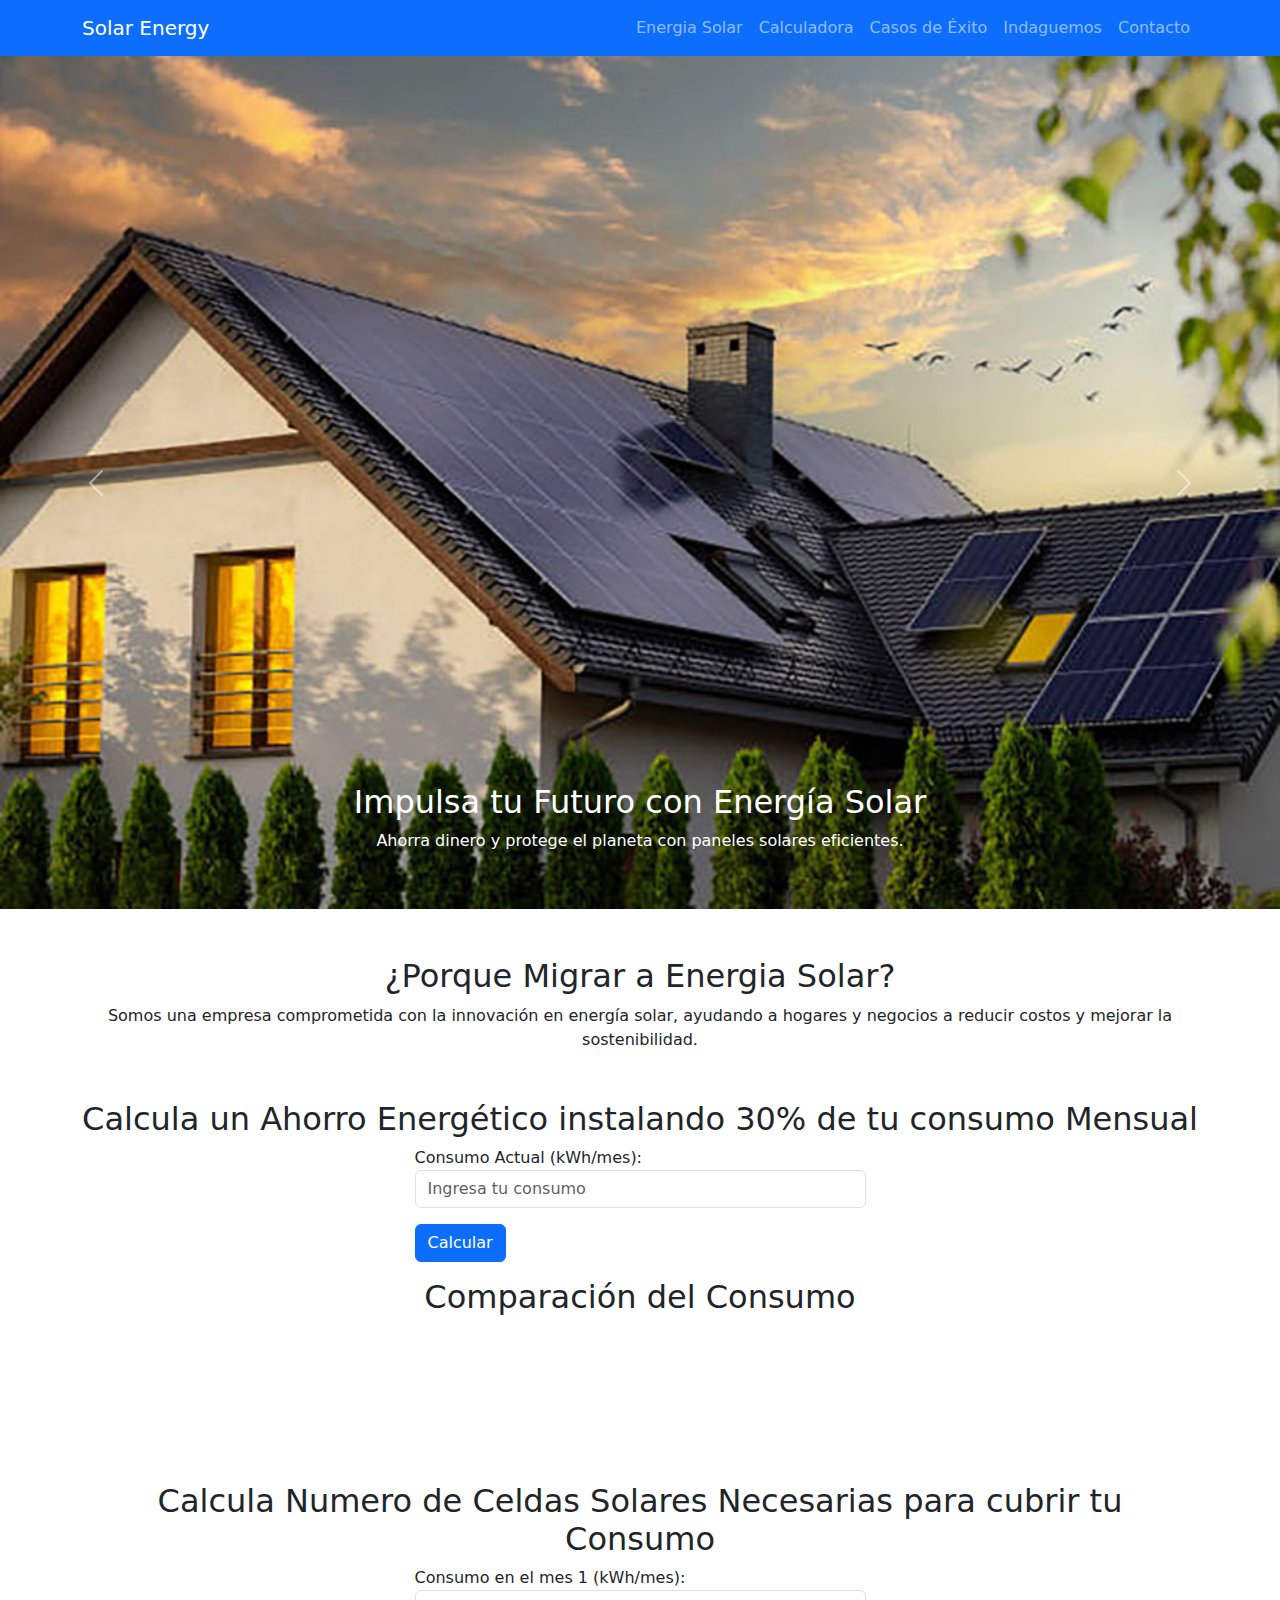
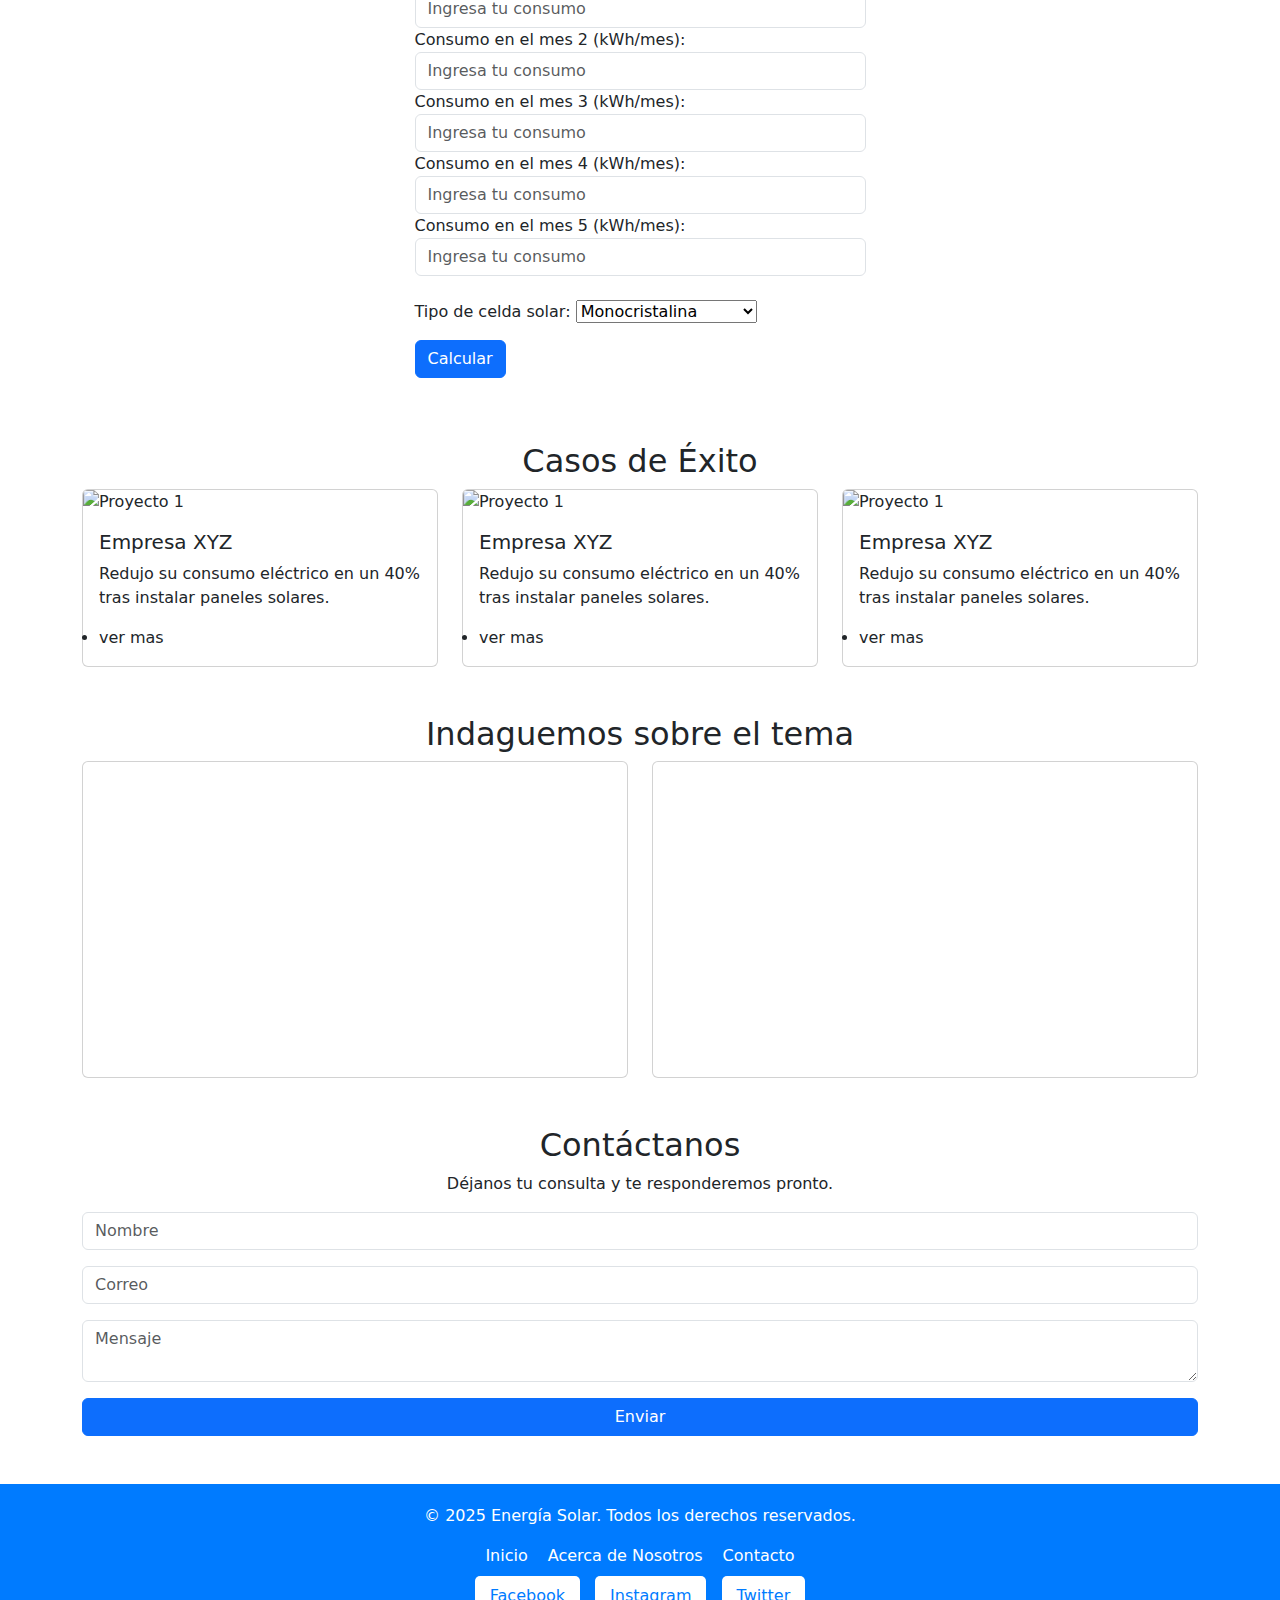
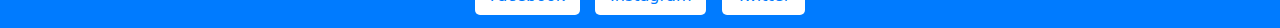
==== index.html @ 9d685fab "update index" ====
<!DOCTYPE html>
<html lang="es">
<head><!--inicializamos coneccion a hoja de estilos y a bootstrap para la plantillas usadas -->
    <meta charset="UTF-8">
    <meta name="viewport" content="width=device-width, initial-scale=1.0">
    <title>Energía Solar - Innovación y Ahorro</title>
    <link rel="stylesheet" href="https://cdn.jsdelivr.net/npm/bootstrap@5.3.0/dist/css/bootstrap.min.css">
    <link rel="stylesheet" href="./css/css/styles.css">
    <script src="https://cdn.jsdelivr.net/npm/chart.js"></script>
    <!--lines necesarias para footer-->
    <script src="/docs/5.3/dist/js/bootstrap.bundle.min.js" integrity="sha384-YvpcrYf0tY3lHB60NNkmXc5s9fDVZLESaAA55NDzOxhy9GkcIdslK1eN7N6jIeHz" crossorigin="anonymous"></script>
    
    
</head>
<body>
    <!--Navegardor  de pagina web -->
    <!-- Navbar -->
    <nav class="navbar navbar-expand-lg navbar-dark bg-primary">
        <div class="container">
            <a class="navbar-brand" href="#">Solar Energy</a>
            <button class="navbar-toggler" type="button" data-bs-toggle="collapse" data-bs-target="#navbarNav">
                <span class="navbar-toggler-icon"></span>
            </button>
            <div class="collapse navbar-collapse" id="navbarNav">
                <ul class="navbar-nav ms-auto">
                    <li class="nav-item"><a class="nav-link" href="#about">Energia Solar</a></li>
                    <li class="nav-item"><a class="nav-link" href="#calculator">Calculadora</a></li>
                    <li class="nav-item"><a class="nav-link" href="#projects">Casos de Éxito</a></li>                    
                    <li class="nav-item"><a class="nav-link" href="#videos"> Indaguemos </a></li>
                    <li class="nav-item"><a class="nav-link" href="#contact">Contacto</a></li>
                </ul>
            </div>
        </div>
    </nav>

    <!-- Hero Section -->
    <header>
        <div id="heroCarousel" class="carousel slide" data-bs-ride="carousel">
            <div class="carousel-inner">
                <div class="carousel-item active">
                    <img src="./imagenes/solar2.jpg" class="img-fluid w-100" alt="Energía Solar 1">
                    <div class="carousel-caption d-none d-md-block">
                        <h2>Impulsa tu Futuro con Energía Solar</h2>
                        <p>Ahorra dinero y protege el planeta con paneles solares eficientes.</p>
                    </div>
                </div>
                <div class="carousel-item">
                    <img src="./imagenes/solar9.jpg" class="d-block w-100" alt="Energía Solar 2">
                    <div class="carousel-caption d-none d-md-block">
                        <h2>Optimiza tu Consumo Energético</h2>
                        <p>Calcula tu ahorro con nuestra herramienta interactiva.</p>
                    </div>
                </div>
                <div class="carousel-item">
                    <img src="./imagenes/solor3.jpg" class="d-block w-100" alt="Energía Solar 3">
                    <div class="carousel-caption d-none d-md-block">
                        <h2>Instalación Fácil y Rápida</h2>
                        <p>Descubre cómo implementar energía solar en tu comunidad,hogar o empresa.</p>
                    </div>
                </div>
            </div>
            <!-- Controles del carrusel -->

            <button class="carousel-control-prev" type="button" data-bs-target="#heroCarousel" data-bs-slide="prev">
                <span class="carousel-control-prev-icon" aria-hidden="true"></span>
            </button>
            <button class="carousel-control-next" type="button" data-bs-target="#heroCarousel" data-bs-slide="next">
                <span class="carousel-control-next-icon" aria-hidden="true"></span>
            </button>
        </div>
    </header>
    

    <!-- Sección: por que migrar a energia solar -->

    <section id="about" class="container my-5">
        <h2 class="text-center">¿Porque Migrar a Energia Solar?</h2>
        <p class="text-center">Somos una empresa comprometida con la innovación en energía solar, ayudando a hogares y negocios a reducir costos y mejorar la sostenibilidad.</p>
    </section>

    <!-- Sección: Calculadora -->
    <section id="calculator" class="container my-5">
        <h2 class="text-center">Calcula un Ahorro Energético instalando 30% de tu consumo Mensual </h2>
        <div class="row justify-content-center">
            <div class="col-md-5">
                <label for="energia">Consumo Actual (kWh/mes):</label>
                <input type="number" id="energia" class="form-control" placeholder="Ingresa tu consumo">
                <button class="btn btn-primary mt-3" onclick="calcularAhorro()">Calcular</button>
                <p id="resultado" class="mt-3"></p>
            </div>
        </div>
        <div class="row justify-content-center">
            <div class="col-md-5">
                <h2 class="text-center">Comparación del Consumo</h2>
                <canvas id="energyChart"></canvas> <!-- Aquí irá el gráfico -->
            </div>
        </div>
    <!-- aqui ingresaremos la otra calculadora  para conocer el numero de paneles solares  necesarios para cubrir tu consumo mensuaal -->
        <h2 class="text-center">Calcula Numero de Celdas Solares Necesarias para cubrir tu Consumo</h2>
        <div class="row justify-content-center">
            <div class="col-md-5">
                 <!--<h2>Calculadora de numero de Celdas Solares necesarias para cubrir tu consumo</h2>-->
                 <label for="mes1">Consumo en el mes 1 (kWh/mes):</label>
                 <input type="number" id="mes1" name="mes1"class="form-control" placeholder="Ingresa tu consumo">
                 <label for="mes2">Consumo en el mes 2 (kWh/mes):</label>
                 <input type="number" id="mes2" name="mes2"class="form-control" placeholder="Ingresa tu consumo">
                 <label for="mes3">Consumo en el mes 3 (kWh/mes):</label>
                 <input type="number" id="mes3" name="mes3"class="form-control" placeholder="Ingresa tu consumo">
                 <label for="mes4">Consumo en el mes 4 (kWh/mes):</label>
                 <input type="number" id="mes4" name="mes4"class="form-control" placeholder="Ingresa tu consumo">
                 <label for="mes5">Consumo en el mes 5 (kWh/mes):</label>
                 <input type="number" id="mes5" name="mes5"class="form-control" placeholder="Ingresa tu consumo"><br>
                 <label for="tipoCelda">Tipo de celda solar:</label>
                  <select id="tipoCelda" name="tipoCelda" class="form" >
                     <option value="Monocristalina">Monocristalina</option>
                     <option value="Policristalina">Policristalina</option>
                     <option value="De película delgada">De película delgada</option>
                  </select><br>
                  <button class="btn btn-primary mt-3" type="button" onclick="calcularCeldasSolares()">Calcular</button>
                  <p id="resultado1"class="mt-3"></p>
            </div>
        </div>
        
    </section>
        
    <!-- Sección: Casos de Éxito -->

    <section id="projects" class="container my-5">
        <h2 class="text-center">Casos de Éxito</h2>
        <div class="row">
            <div class="col-md-4">
                <div class="card">
                    <img src="./imagenes/imagen1.jpg" class="card-img-top" alt="Proyecto 1">
                    <div class="card-body">
                        <h5 class="card-title">Empresa XYZ</h5>
                        <p class="card-text">Redujo su consumo eléctrico en un 40% tras instalar paneles solares.</p>
                        <li class="nav-item"><a class="nav-link" href="#">ver mas</a></li>
                    </div>
                </div>
            </div>
            <!-- Más casos aquí -->
            
                <div class="col-md-4">
                    <div class="card">
                        <img src="./imagenes/imagen1.jpg" class="card-img-top" alt="Proyecto 1">
                        <div class="card-body">
                            <h5 class="card-title">Empresa XYZ</h5>
                            <p class="card-text">Redujo su consumo eléctrico en un 40% tras instalar paneles solares.</p>
                            <li class="nav-item"><a class="nav-link" href="#">ver mas</a></li>
                        </div>
                    </div>
                </div>
        
         <!-- Más casos aquí -->

                <div class="col-md-4">
                    <div class="card">
                        <img src="./imagenes/imagen1.jpg" class="card-img-top" alt="Proyecto 1">
                        <div class="card-body">
                            <h5 class="card-title">Empresa XYZ</h5>
                            <p class="card-text">Redujo su consumo eléctrico en un 40% tras instalar paneles solares.</p>
                            <li class="nav-item"><a class="nav-link" href="#">ver mas</a></li>
                            
                        </div>
                    </div>
                </div>
        </div>
         
    
    </section>  

<!--videos de youtube -->

 <section id="videos" class="container my-5">
    <h2 class="text-center">Indaguemos sobre el tema</h2>
    <div class="row">
        <div class="col-md-6">
            <div class="card">                
                <iframe width="650" height="315" src="https://www.youtube.com/embed/5cVpl1WGmJA?si=t_f24bOtNIf_zpz2" title="YouTube video player" frameborder="0" allow="accelerometer; autoplay; clipboard-write; encrypted-media; gyroscope; picture-in-picture; web-share" referrerpolicy="strict-origin-when-cross-origin" allowfullscreen></iframe>
            </div>
        </div>
            
 <!-- Más videos aquí -->

             <div class="col-md-6">
                <div class="card">
                    <iframe width="650" height="315" src="https://www.youtube.com/embed/lbEHW6E0_wA?si=6iV2SWkplMRtuMhu" title="YouTube video player" frameborder="0" allow="accelerometer; autoplay; clipboard-write; encrypted-media; gyroscope; picture-in-picture; web-share" referrerpolicy="strict-origin-when-cross-origin" allowfullscreen></iframe>
                </div>
            </div>
                    
    </div>
  
 </section>  

    <!-- Sección: Contacto -->
    <!-- la sexion ontactenos la dejamos oculta por el momento mientras se efectua la conexion con bases de datos para gaudar casos de uso -->
  
    <section id="contact" class="container my-5">
        <h2 class="text-center">Contáctanos</h2>
        <p class="text-center">Déjanos tu consulta y te responderemos pronto.</p>
        <form>
            <input type="text" class="form-control mb-3" placeholder="Nombre">
            <input type="email" class="form-control mb-3" placeholder="Correo">
            <textarea class="form-control mb-3" placeholder="Mensaje"></textarea>
            <button type="submit" class="btn btn-primary w-100">Enviar</button>
        </form>
    </section>
   
    

<!--creamos el fotter-->


  <footer style="background-color: #007BFF; color: white; text-align: center; padding: 20px;">
    <p>&copy; 2025 Energía Solar. Todos los derechos reservados.</p>
    <nav>
        <ul style="list-style: none; padding: 0; display: flex; justify-content: center; gap: 20px;">
            <li><a href="#" style="color: white; text-decoration: none;">Inicio</a></li>
            <li><a href="./CALCULADORA.HTML" style="color: white; text-decoration: none;">Acerca de Nosotros</a></li>
            <li><a href="#contact" style="color: white; text-decoration: none;">Contacto</a></li>
        </ul>
    </nav>
    <div style="margin-top: 10px;">
        <a href="https://facebook.com" target="_blank" style="background-color: white; color: #007BFF; padding: 10px 15px; border-radius: 5px; text-decoration: none; margin: 5px;">Facebook</a>
        <a href="https://instagram.com" target="_blank" style="background-color: white; color: #007BFF; padding: 10px 15px; border-radius: 5px; text-decoration: none; margin: 5px;">Instagram</a>
        <a href="https://twitter.com" target="_blank" style="background-color: white; color: #007BFF; padding: 10px 15px; border-radius: 5px; text-decoration: none; margin: 5px;">Twitter</a>
    </div>
</footer>

      <script src="https://cdn.jsdelivr.net/npm/bootstrap@5.3.0/dist/js/bootstrap.bundle.min.js"></script>
    <script src="./js/js/script.js"></script>

</body>
</html>
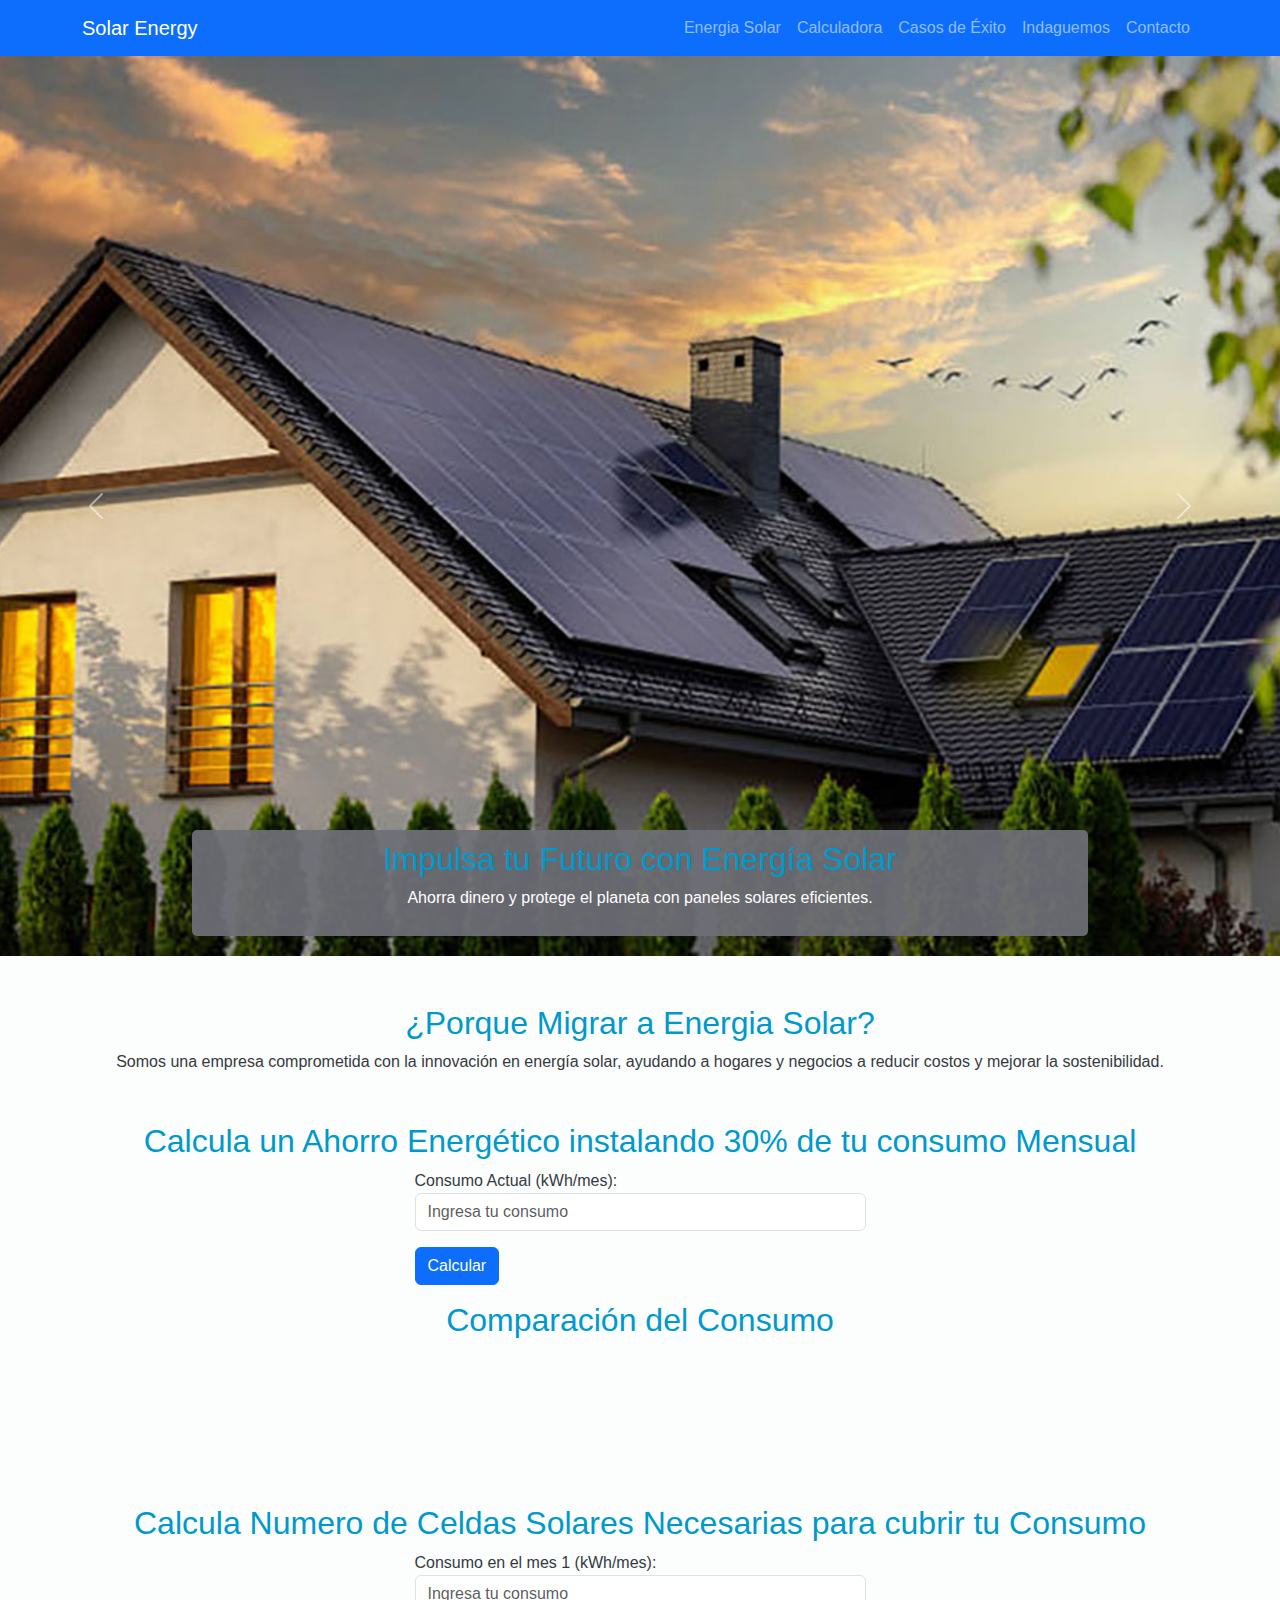
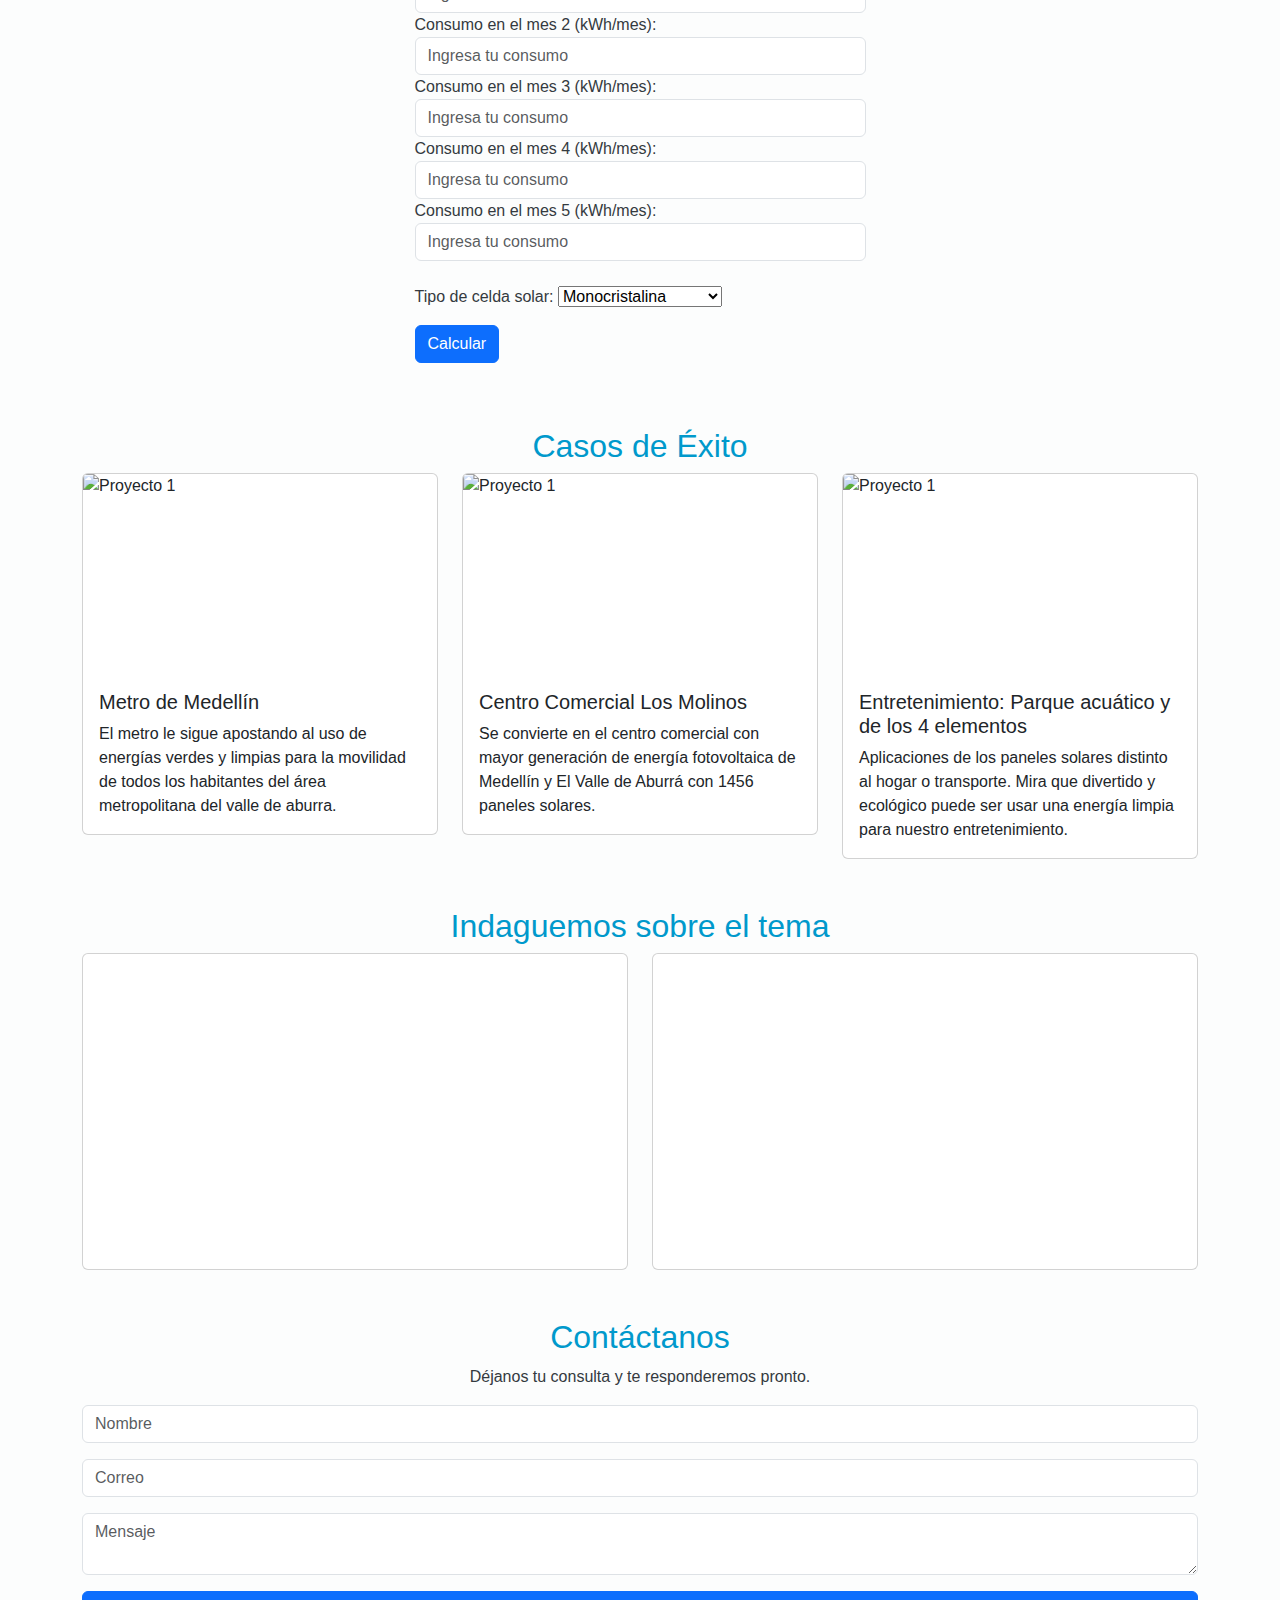
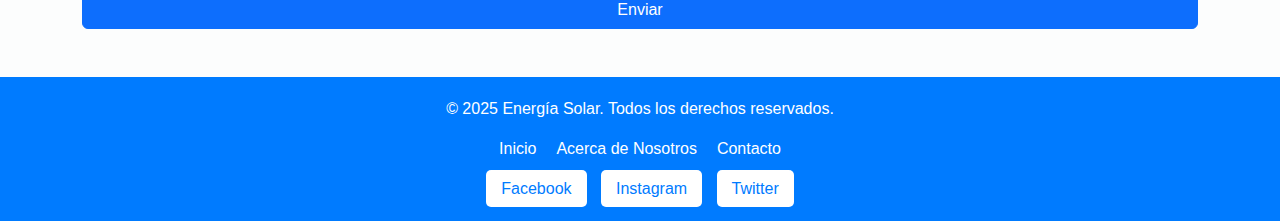
==== commit a413171c: "casos de exito" ====
--- a/index.html
+++ b/index.html
@@ -5,7 +5,7 @@
     <meta name="viewport" content="width=device-width, initial-scale=1.0">
     <title>Energía Solar - Innovación y Ahorro</title>
     <link rel="stylesheet" href="https://cdn.jsdelivr.net/npm/bootstrap@5.3.0/dist/css/bootstrap.min.css">
-    <link rel="stylesheet" href="./css/css/styles.css">
+    <link rel="stylesheet" href="./css/styles.css">
     <script src="https://cdn.jsdelivr.net/npm/chart.js"></script>
     <!--lines necesarias para footer-->
     <script src="/docs/5.3/dist/js/bootstrap.bundle.min.js" integrity="sha384-YvpcrYf0tY3lHB60NNkmXc5s9fDVZLESaAA55NDzOxhy9GkcIdslK1eN7N6jIeHz" crossorigin="anonymous"></script>
@@ -130,11 +130,12 @@
         <div class="row">
             <div class="col-md-4">
                 <div class="card">
-                    <img src="./imagenes/imagen1.jpg" class="card-img-top" alt="Proyecto 1">
+                    <img padding: 10px 10px 10px src="./imagenes/metro3.jpg" href="../energy-solar/pagina1.html" target="_blank" class="card-img-top" alt="Proyecto 1">
                     <div class="card-body">
-                        <h5 class="card-title">Empresa XYZ</h5>
-                        <p class="card-text">Redujo su consumo eléctrico en un 40% tras instalar paneles solares.</p>
-                        <li class="nav-item"><a class="nav-link" href="#">ver mas</a></li>
+                        <a href="../energy-solar/pagina1.html" target="_blank" rel="noopener noreferrer"></a>
+                        <h5 href="../energy-solar/pagina1.html" class="card-title">Metro de Medellín</h5>
+                        <p class="card-text">El metro le sigue apostando al uso de energías verdes y limpias para la movilidad
+                            de todos los habitantes del área metropolitana del valle de aburra.</p>
                     </div>
                 </div>
             </div>
@@ -142,32 +143,30 @@
             
                 <div class="col-md-4">
                     <div class="card">
-                        <img src="./imagenes/imagen1.jpg" class="card-img-top" alt="Proyecto 1">
+                        <img src="./imagenes/molinos1.jpg" class="card-img-top" alt="Proyecto 1">
                         <div class="card-body">
-                            <h5 class="card-title">Empresa XYZ</h5>
-                            <p class="card-text">Redujo su consumo eléctrico en un 40% tras instalar paneles solares.</p>
-                            <li class="nav-item"><a class="nav-link" href="#">ver mas</a></li>
+                            <h5 class="card-title">Centro Comercial Los Molinos</h5>
+                            <p class="card-text">Se convierte en el centro comercial con mayor generación de 
+                                energía fotovoltaica de Medellín y El Valle de Aburrá con 1456 paneles solares.</p>
                         </div>
                     </div>
                 </div>
         
-         <!-- Más casos aquí -->
-
+        <!-- Más casos aquí -->
+         
                 <div class="col-md-4">
                     <div class="card">
-                        <img src="./imagenes/imagen1.jpg" class="card-img-top" alt="Proyecto 1">
+                        <img src="./imagenes/sabaneta.jpg" class="card-img-top" alt="Proyecto 1">
                         <div class="card-body">
-                            <h5 class="card-title">Empresa XYZ</h5>
-                            <p class="card-text">Redujo su consumo eléctrico en un 40% tras instalar paneles solares.</p>
-                            <li class="nav-item"><a class="nav-link" href="#">ver mas</a></li>
-                            
+                            <h5 class="card-title">Entretenimiento: Parque acuático y de los 4 elementos </h5>
+                            <p class="card-text">Aplicaciones de los paneles solares distinto al hogar o transporte. Mira que divertido y ecológico 
+                                puede ser usar una energía limpia para nuestro entretenimiento.
+                            </p>
                         </div>
                     </div>
                 </div>
         </div>
-         
-    
-    </section>  
+    </section>
 
 <!--videos de youtube -->
 
--- a/css/styles.css
+++ b/css/styles.css
@@ -0,0 +1,45 @@
+body {
+    font-family: 'Open Sans', sans-serif;
+    background-color: #f8fafa78;
+    color: #343a40;
+}
+
+h1, h2 {
+    font-family: 'Poppins', sans-serif;
+    color: #0099cc;
+}
+
+.hero {
+    background: url(../../imagenes/imagen1.jpg) center/cover no-repeat;
+    padding: 100px 0;
+}
+
+.hero h1 {
+    font-size: 2.5rem;
+    font-weight: bold;
+}
+
+.hero p {
+    font-size: 1.2rem;
+}
+
+.card img {
+    height: 200px;
+    object-fit: cover;
+}
+ 
+
+#heroCarousel {
+    height: 100vh; /* Ocupa toda la pantalla */
+}
+
+.carousel-item img {
+    height: 100vh; /* Asegura que las imágenes llenen el espacio */
+    object-fit: cover; /* Ajusta la imagen sin distorsión */
+}
+
+.carousel-caption {
+    background: rgba(110, 111, 119, 0.927); /* Fondo semitransparente para el texto */
+    padding: 10px;
+    border-radius: 5px;
+}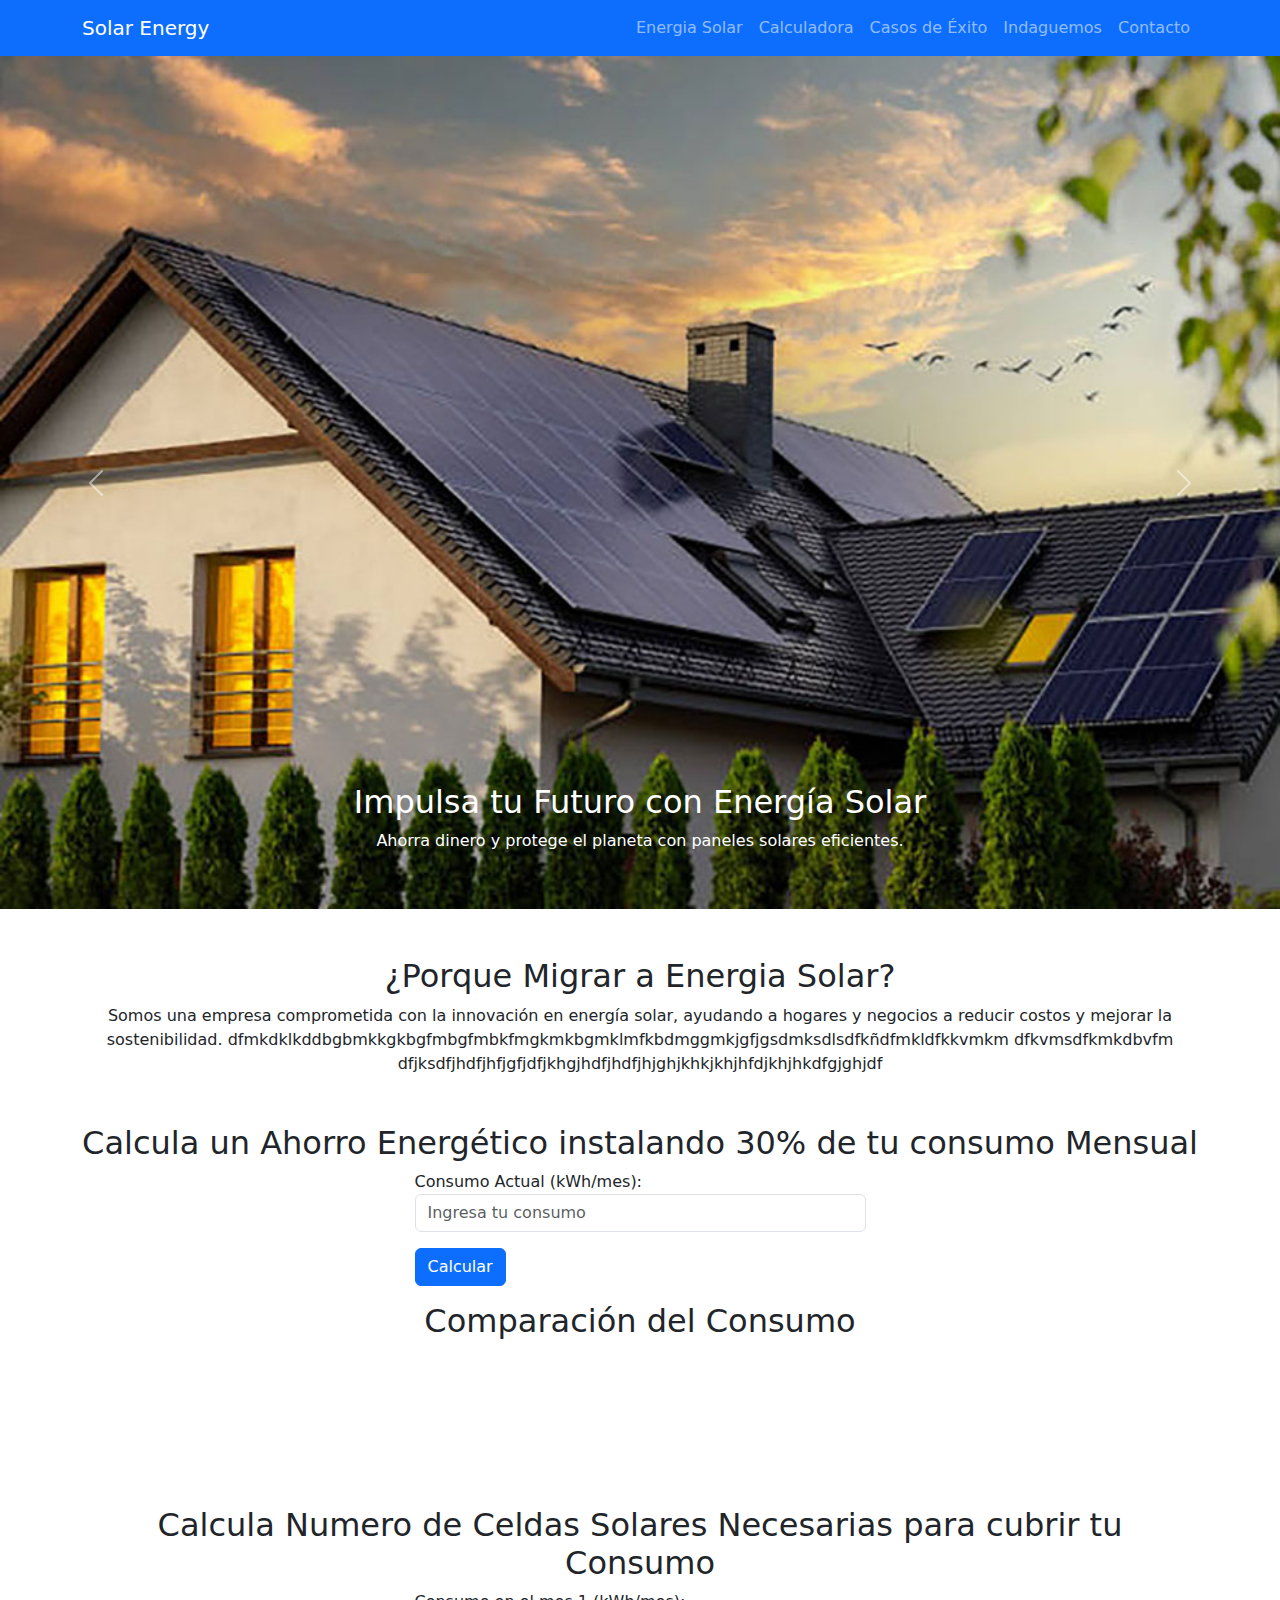
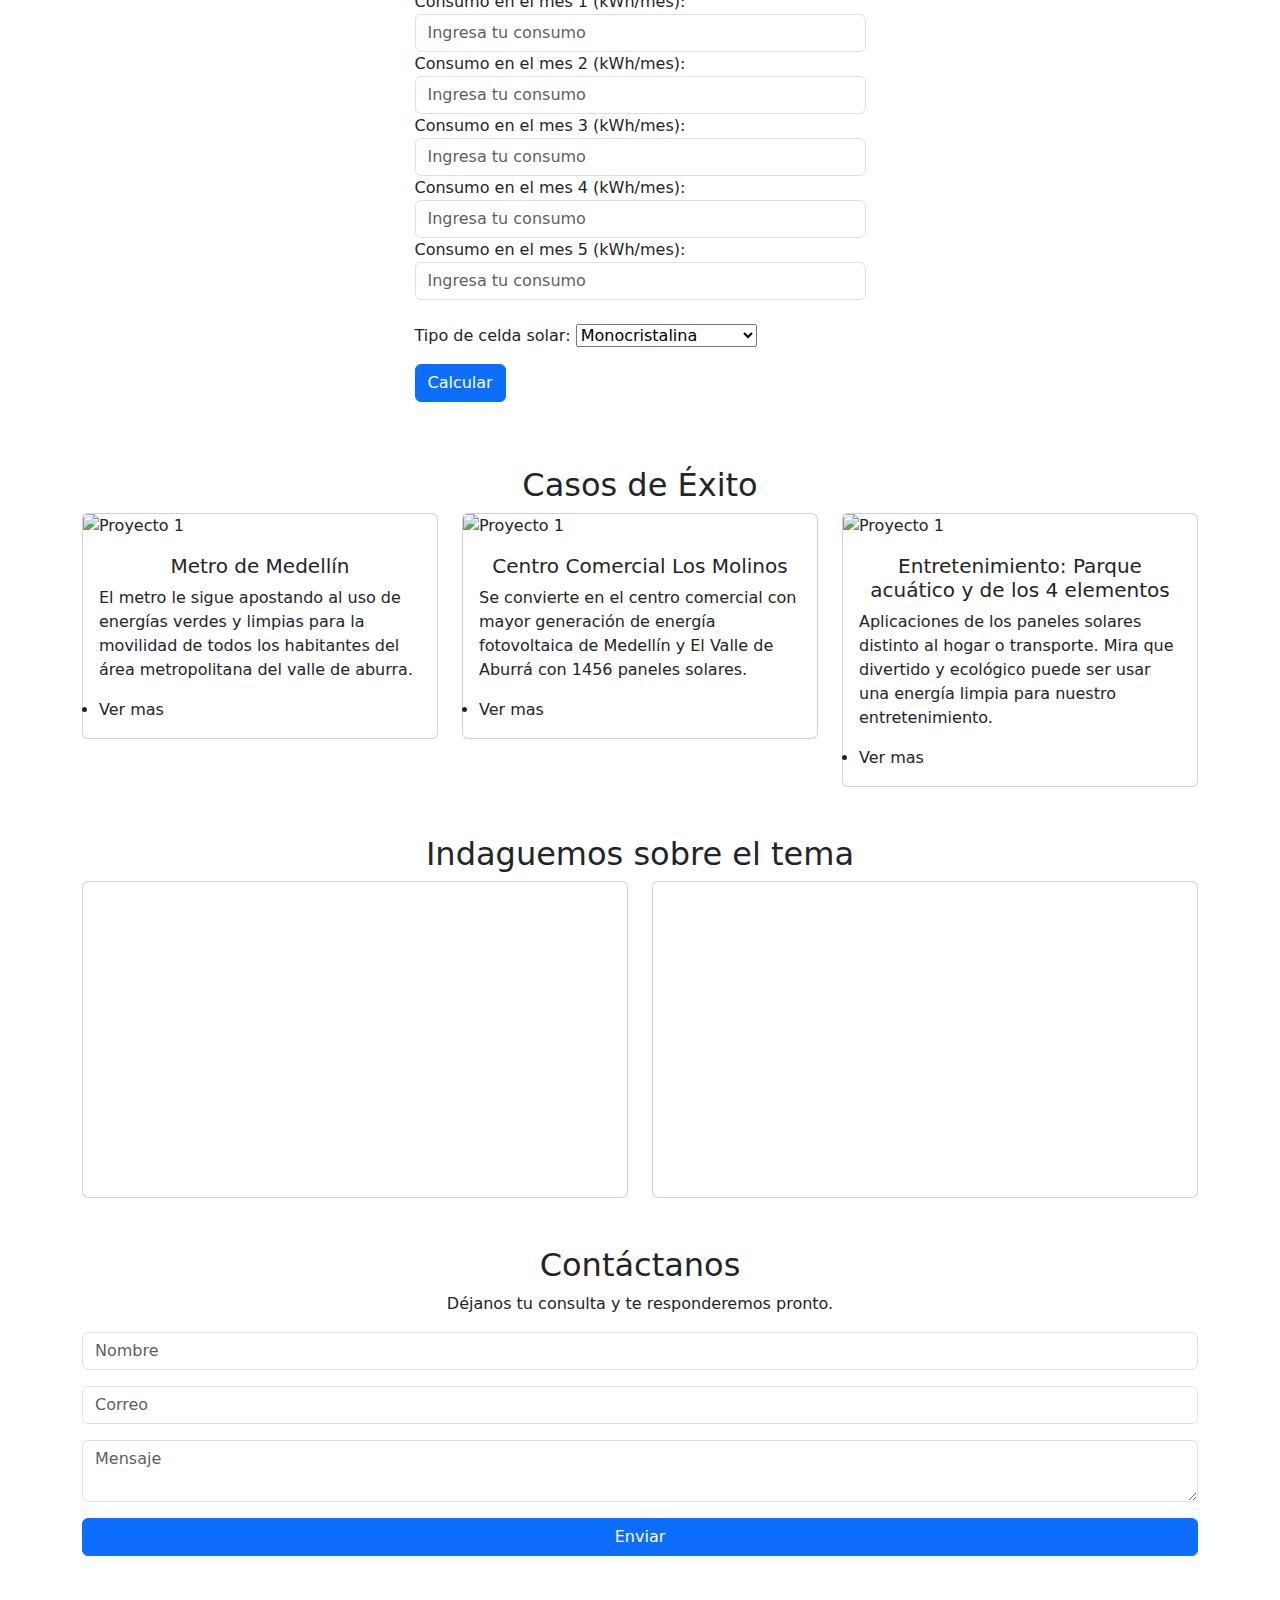
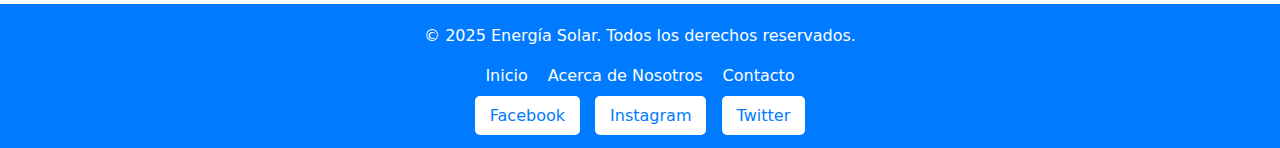
==== commit 5996185e: "editing paragraphs connection sheets" ====
--- a/index.html
+++ b/index.html
@@ -1,11 +1,12 @@
 <!DOCTYPE html>
-<html lang="es">
+<!--<html lang="es">-->
 <head><!--inicializamos coneccion a hoja de estilos y a bootstrap para la plantillas usadas -->
     <meta charset="UTF-8">
     <meta name="viewport" content="width=device-width, initial-scale=1.0">
     <title>Energía Solar - Innovación y Ahorro</title>
     <link rel="stylesheet" href="https://cdn.jsdelivr.net/npm/bootstrap@5.3.0/dist/css/bootstrap.min.css">
-    <link rel="stylesheet" href="./css/styles.css">
+    <link rel="stylesheet" href="../energy-solar/css/styles.css">
+    <link rel="stylesheet" href="../energy-solar/css/mystyles.css">
     <script src="https://cdn.jsdelivr.net/npm/chart.js"></script>
     <!--lines necesarias para footer-->
     <script src="/docs/5.3/dist/js/bootstrap.bundle.min.js" integrity="sha384-YvpcrYf0tY3lHB60NNkmXc5s9fDVZLESaAA55NDzOxhy9GkcIdslK1eN7N6jIeHz" crossorigin="anonymous"></script>
@@ -75,7 +76,10 @@
 
     <section id="about" class="container my-5">
         <h2 class="text-center">¿Porque Migrar a Energia Solar?</h2>
-        <p class="text-center">Somos una empresa comprometida con la innovación en energía solar, ayudando a hogares y negocios a reducir costos y mejorar la sostenibilidad.</p>
+        <p class="text-center"text-align: justify>Somos una empresa comprometida con la innovación en energía solar, ayudando a hogares y negocios a reducir costos y mejorar la sostenibilidad.
+            dfmkdklkddbgbmkkgkbgfmbgfmbkfmgkmkbgmklmfkbdmggmkjgfjgsdmksdlsdfkñdfmkldfkkvmkm dfkvmsdfkmkdbvfm
+            dfjksdfjhdfjhfjgfjdfjkhgjhdfjhdfjhjghjkhkjkhjhfdjkhjhkdfgjghjdf
+        </p>
     </section>
 
     <!-- Sección: Calculadora -->
@@ -95,7 +99,7 @@
                 <canvas id="energyChart"></canvas> <!-- Aquí irá el gráfico -->
             </div>
         </div>
-    <!-- aqui ingresaremos la otra calculadora  para conocer el numero de paneles solares  necesarios para cubrir tu consumo mensuaal -->
+       <!-- aqui ingresaremos la otra calculadora  para conocer el numero de paneles solares  necesarios para cubrir tu consumo mensuaal -->
         <h2 class="text-center">Calcula Numero de Celdas Solares Necesarias para cubrir tu Consumo</h2>
         <div class="row justify-content-center">
             <div class="col-md-5">
@@ -132,10 +136,11 @@
                 <div class="card">
                     <img padding: 10px 10px 10px src="./imagenes/metro3.jpg" href="../energy-solar/pagina1.html" target="_blank" class="card-img-top" alt="Proyecto 1">
                     <div class="card-body">
-                        <a href="../energy-solar/pagina1.html" target="_blank" rel="noopener noreferrer"></a>
-                        <h5 href="../energy-solar/pagina1.html" class="card-title">Metro de Medellín</h5>
-                        <p class="card-text">El metro le sigue apostando al uso de energías verdes y limpias para la movilidad
+                        <h5 href="./pagina1.html" class="text-center" color: #007BFF>Metro de Medellín</h5>
+                         <p class="card-text" text-align: justify-all>El metro le sigue apostando al uso de energías verdes y limpias para la movilidad
                             de todos los habitantes del área metropolitana del valle de aburra.</p>
+                        <li class="nav-item"><a class="nav-link" href="./pagina1.html">Ver mas</a></li>
+
                     </div>
                 </div>
             </div>
@@ -145,9 +150,12 @@
                     <div class="card">
                         <img src="./imagenes/molinos1.jpg" class="card-img-top" alt="Proyecto 1">
                         <div class="card-body">
-                            <h5 class="card-title">Centro Comercial Los Molinos</h5>
-                            <p class="card-text">Se convierte en el centro comercial con mayor generación de 
-                                energía fotovoltaica de Medellín y El Valle de Aburrá con 1456 paneles solares.</p>
+                            <h5 class="text-center">Centro Comercial Los Molinos</h5>
+                            <p class="card-text" text-align: justify-all>Se convierte en el centro comercial con mayor generación de 
+                                energía fotovoltaica de Medellín y El Valle de Aburrá con 1456 paneles solares.
+                            </p>
+                            <li class="nav-item"><a class="nav-link" href="./pagina2.html">Ver mas</a></li>
+       
                         </div>
                     </div>
                 </div>
@@ -158,10 +166,11 @@
                     <div class="card">
                         <img src="./imagenes/sabaneta.jpg" class="card-img-top" alt="Proyecto 1">
                         <div class="card-body">
-                            <h5 class="card-title">Entretenimiento: Parque acuático y de los 4 elementos </h5>
-                            <p class="card-text">Aplicaciones de los paneles solares distinto al hogar o transporte. Mira que divertido y ecológico 
+                            <h5 class="text-center">Entretenimiento: Parque acuático y de los 4 elementos </h5>
+                            <p class="card-text" text-align: justify-all>Aplicaciones de los paneles solares distinto al hogar o transporte. Mira que divertido y ecológico 
                                 puede ser usar una energía limpia para nuestro entretenimiento.
                             </p>
+                            <li class="nav-item"><a class="nav-link" href="./pagina3.html"text:#007BFF>Ver mas</a></li>
                         </div>
                     </div>
                 </div>
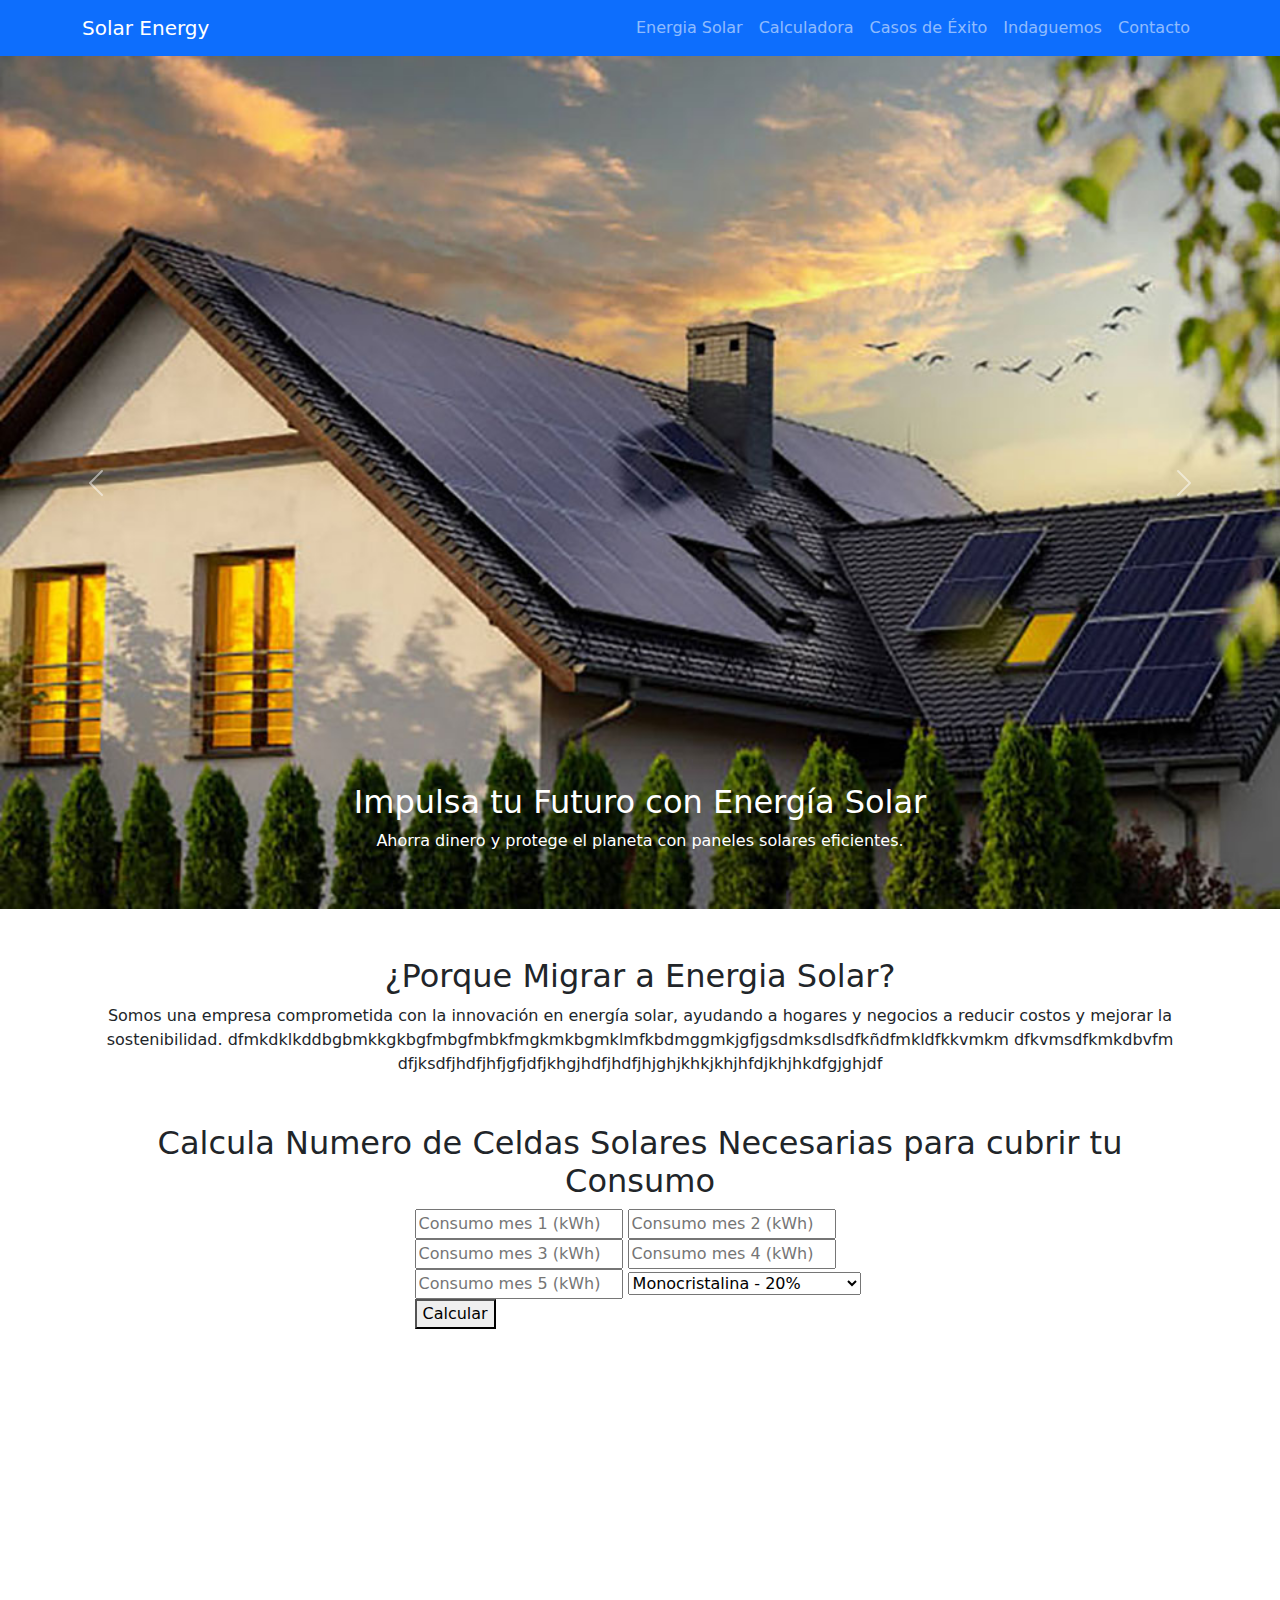
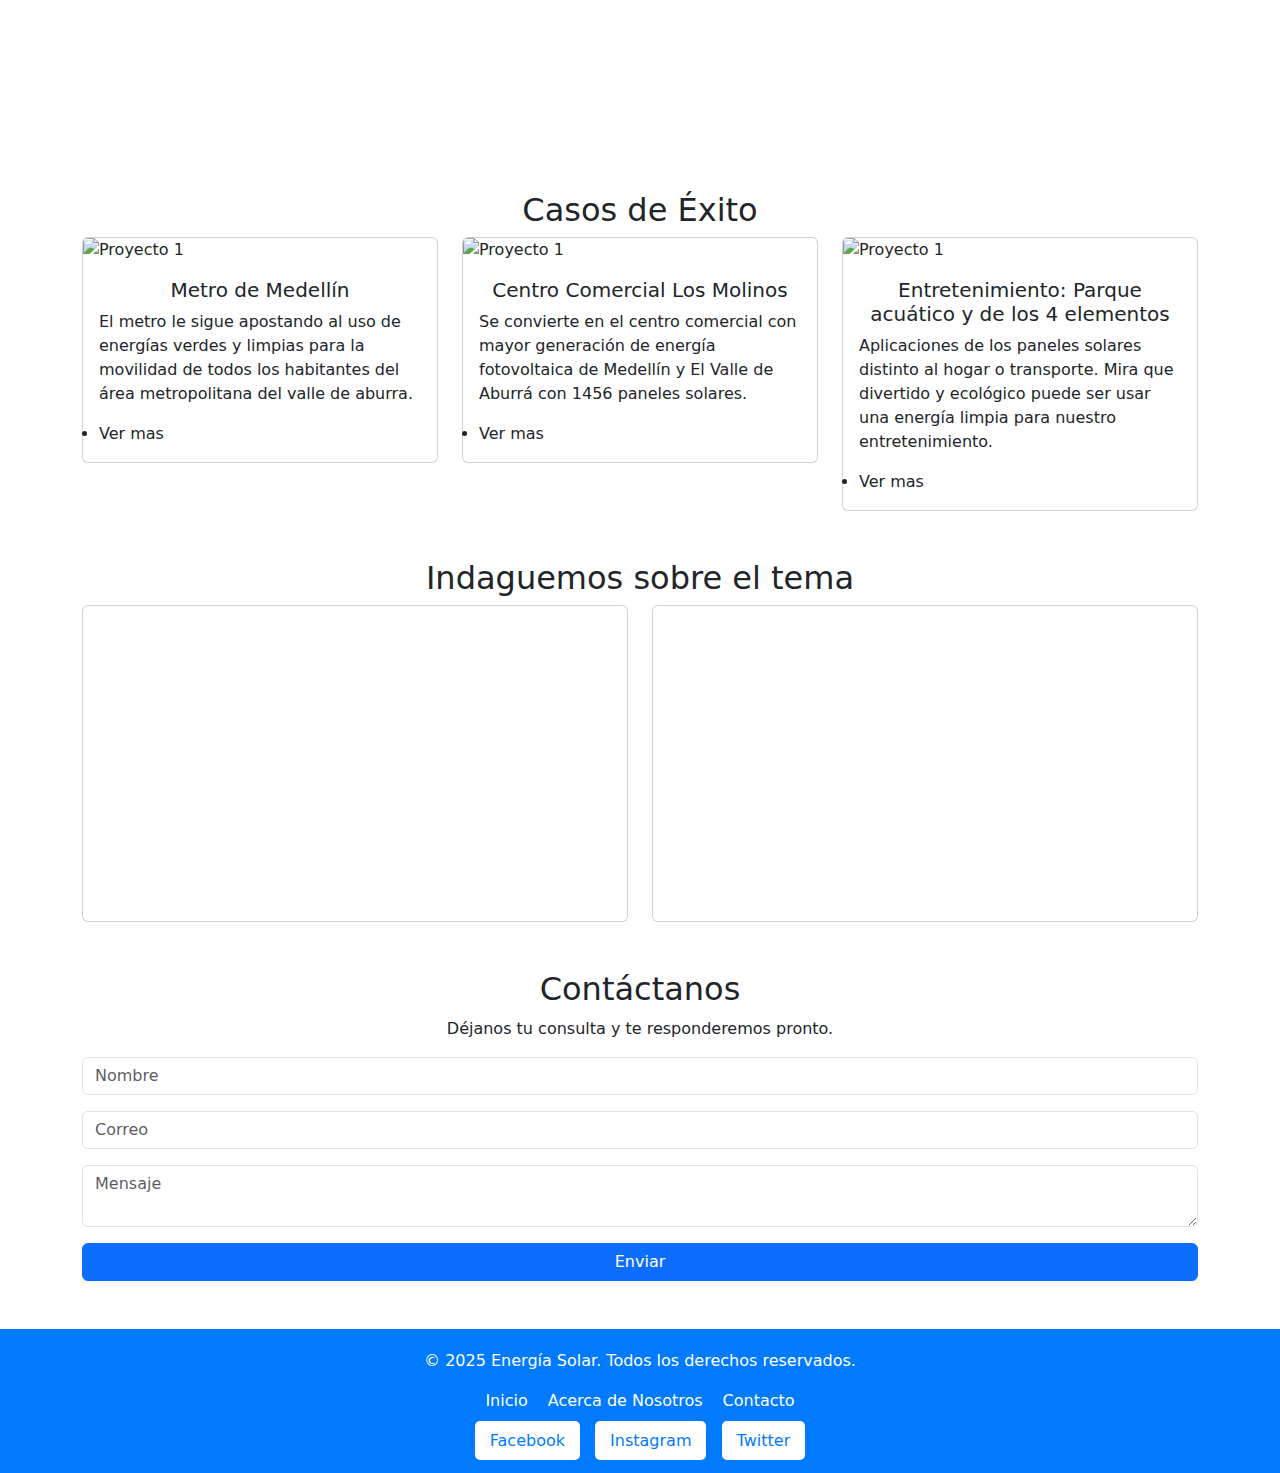
==== commit ba77dae7: "index.html" ====
--- a/index.html
+++ b/index.html
@@ -7,6 +7,7 @@
     <link rel="stylesheet" href="https://cdn.jsdelivr.net/npm/bootstrap@5.3.0/dist/css/bootstrap.min.css">
     <link rel="stylesheet" href="../energy-solar/css/styles.css">
     <link rel="stylesheet" href="../energy-solar/css/mystyles.css">
+    <link rel="shortcut icon" href="./imagenes/energia_solar.png" type="image/x-icon">
     <script src="https://cdn.jsdelivr.net/npm/chart.js"></script>
     <!--lines necesarias para footer-->
     <script src="/docs/5.3/dist/js/bootstrap.bundle.min.js" integrity="sha384-YvpcrYf0tY3lHB60NNkmXc5s9fDVZLESaAA55NDzOxhy9GkcIdslK1eN7N6jIeHz" crossorigin="anonymous"></script>
@@ -83,49 +84,38 @@
     </section>
 
     <!-- Sección: Calculadora -->
-    <section id="calculator" class="container my-5">
-        <h2 class="text-center">Calcula un Ahorro Energético instalando 30% de tu consumo Mensual </h2>
-        <div class="row justify-content-center">
-            <div class="col-md-5">
-                <label for="energia">Consumo Actual (kWh/mes):</label>
-                <input type="number" id="energia" class="form-control" placeholder="Ingresa tu consumo">
-                <button class="btn btn-primary mt-3" onclick="calcularAhorro()">Calcular</button>
-                <p id="resultado" class="mt-3"></p>
-            </div>
-        </div>
-        <div class="row justify-content-center">
-            <div class="col-md-5">
-                <h2 class="text-center">Comparación del Consumo</h2>
-                <canvas id="energyChart"></canvas> <!-- Aquí irá el gráfico -->
-            </div>
-        </div>
-       <!-- aqui ingresaremos la otra calculadora  para conocer el numero de paneles solares  necesarios para cubrir tu consumo mensuaal -->
+<section id="calculator" class="container my-5">
         <h2 class="text-center">Calcula Numero de Celdas Solares Necesarias para cubrir tu Consumo</h2>
         <div class="row justify-content-center">
             <div class="col-md-5">
-                 <!--<h2>Calculadora de numero de Celdas Solares necesarias para cubrir tu consumo</h2>-->
-                 <label for="mes1">Consumo en el mes 1 (kWh/mes):</label>
-                 <input type="number" id="mes1" name="mes1"class="form-control" placeholder="Ingresa tu consumo">
-                 <label for="mes2">Consumo en el mes 2 (kWh/mes):</label>
-                 <input type="number" id="mes2" name="mes2"class="form-control" placeholder="Ingresa tu consumo">
-                 <label for="mes3">Consumo en el mes 3 (kWh/mes):</label>
-                 <input type="number" id="mes3" name="mes3"class="form-control" placeholder="Ingresa tu consumo">
-                 <label for="mes4">Consumo en el mes 4 (kWh/mes):</label>
-                 <input type="number" id="mes4" name="mes4"class="form-control" placeholder="Ingresa tu consumo">
-                 <label for="mes5">Consumo en el mes 5 (kWh/mes):</label>
-                 <input type="number" id="mes5" name="mes5"class="form-control" placeholder="Ingresa tu consumo"><br>
-                 <label for="tipoCelda">Tipo de celda solar:</label>
-                  <select id="tipoCelda" name="tipoCelda" class="form" >
-                     <option value="Monocristalina">Monocristalina</option>
-                     <option value="Policristalina">Policristalina</option>
-                     <option value="De película delgada">De película delgada</option>
-                  </select><br>
-                  <button class="btn btn-primary mt-3" type="button" onclick="calcularCeldasSolares()">Calcular</button>
-                  <p id="resultado1"class="mt-3"></p>
-            </div>
-        </div>
-        
-    </section>
+                     <!-- Entradas para el consumo de energía mensual -->
+    <input type="number" id="mes1" placeholder="Consumo mes 1 (kWh)">
+    <input type="number" id="mes2" placeholder="Consumo mes 2 (kWh)">
+    <input type="number" id="mes3" placeholder="Consumo mes 3 (kWh)">
+    <input type="number" id="mes4" placeholder="Consumo mes 4 (kWh)">
+    <input type="number" id="mes5" placeholder="Consumo mes 5 (kWh)">
+    
+    <select id="tipoCelda">
+        <option value="Monocristalina - 20%">Monocristalina - 20%</option>
+        <option value="Policristalina - 15%">Policristalina - 15%</option>
+        <option value="Arseniuro de  Galio - 30%">Arseniuro de Galio - 30%</option>
+        <option value="De película delgada - 10%">De película delgada - 10%</option>
+    </select>
+    
+    <button onclick="calcularCeldasSolares()">Calcular</button>
+
+    <div id="resultado1"></div>
+    <div id="resultado2"></div>
+    <div id="resultado3"></div>
+    <div id="resultado4"></div>
+    <div id="resultado5"></div>
+
+    <canvas id="energyChart" width="400" height="200"></canvas>
+    <canvas id="energyChart1" width="400" height="200"></canvas>
+            </div>
+        </div>
+</section>
+         
         
     <!-- Sección: Casos de Éxito -->
 
@@ -236,7 +226,7 @@
 </footer>
 
       <script src="https://cdn.jsdelivr.net/npm/bootstrap@5.3.0/dist/js/bootstrap.bundle.min.js"></script>
-    <script src="./js/js/script.js"></script>
+    <script src="./js/script.js"></script>
 
 </body>
 </html>
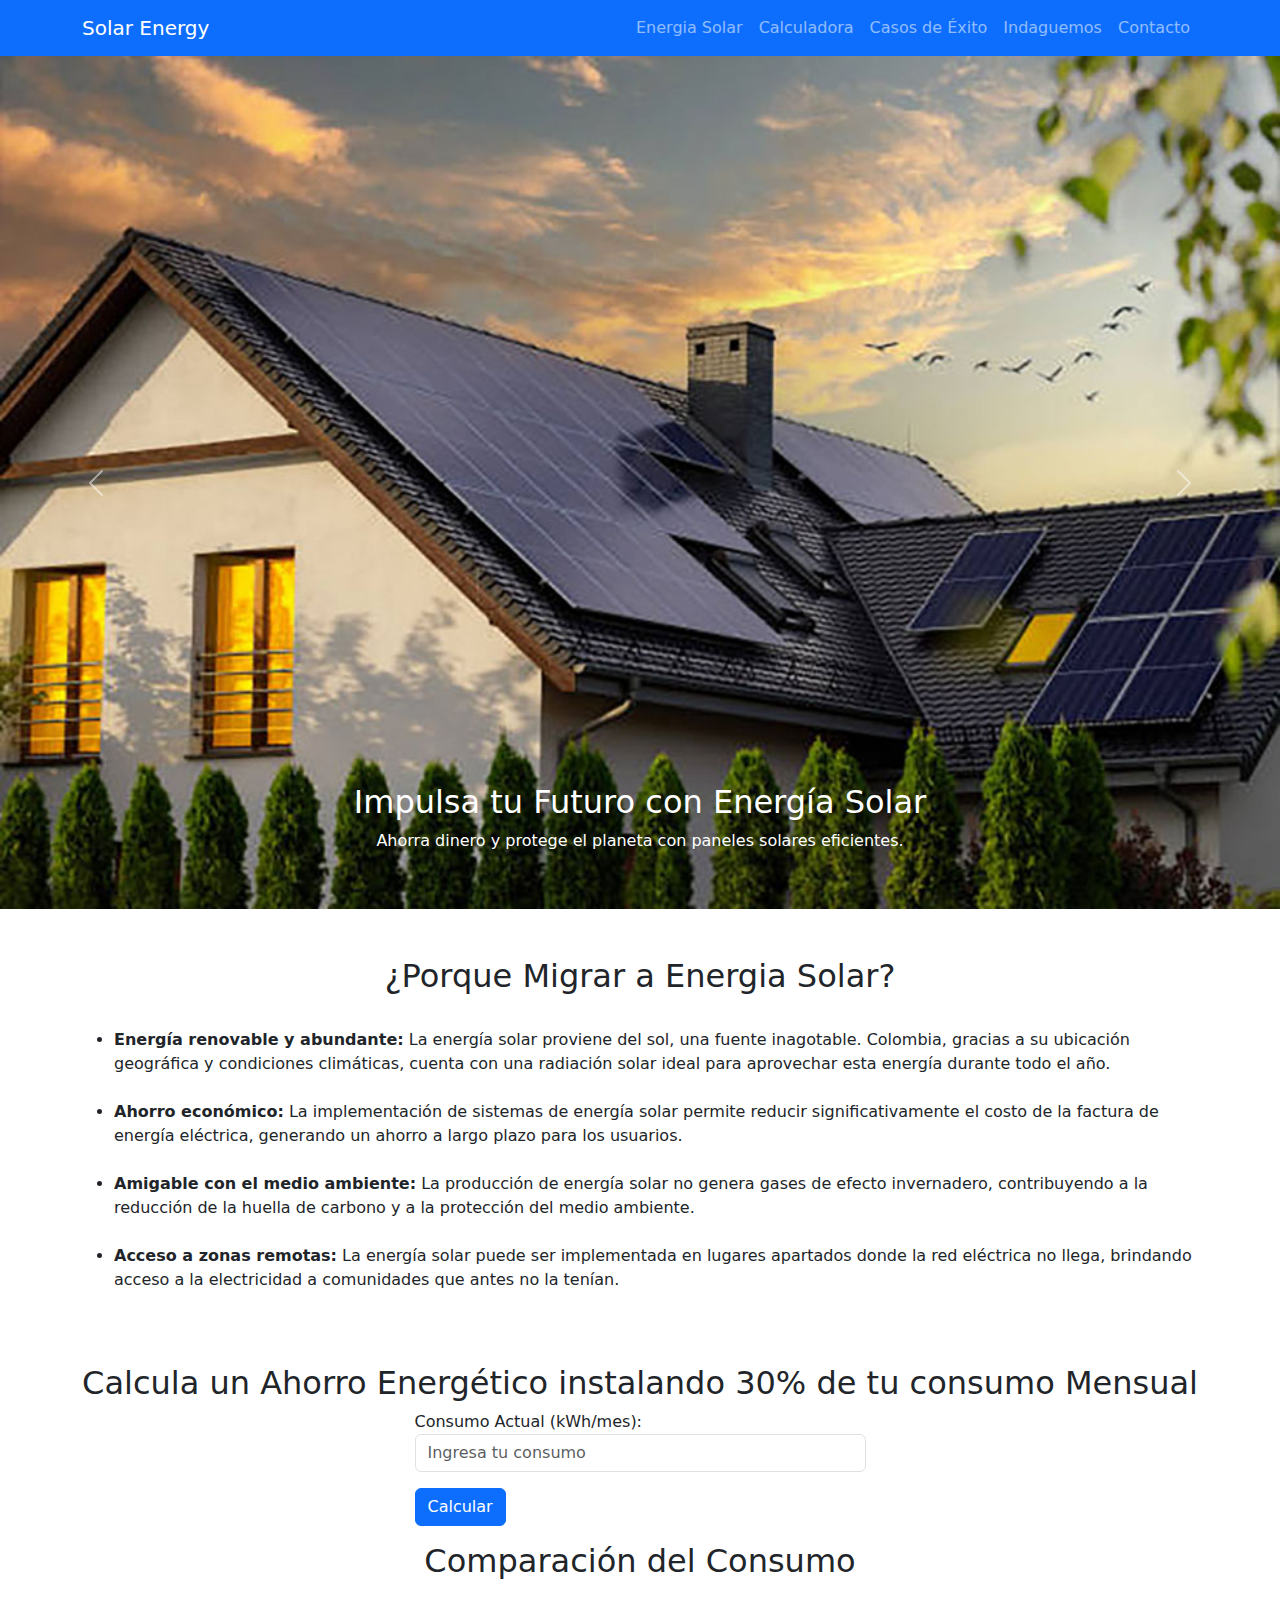
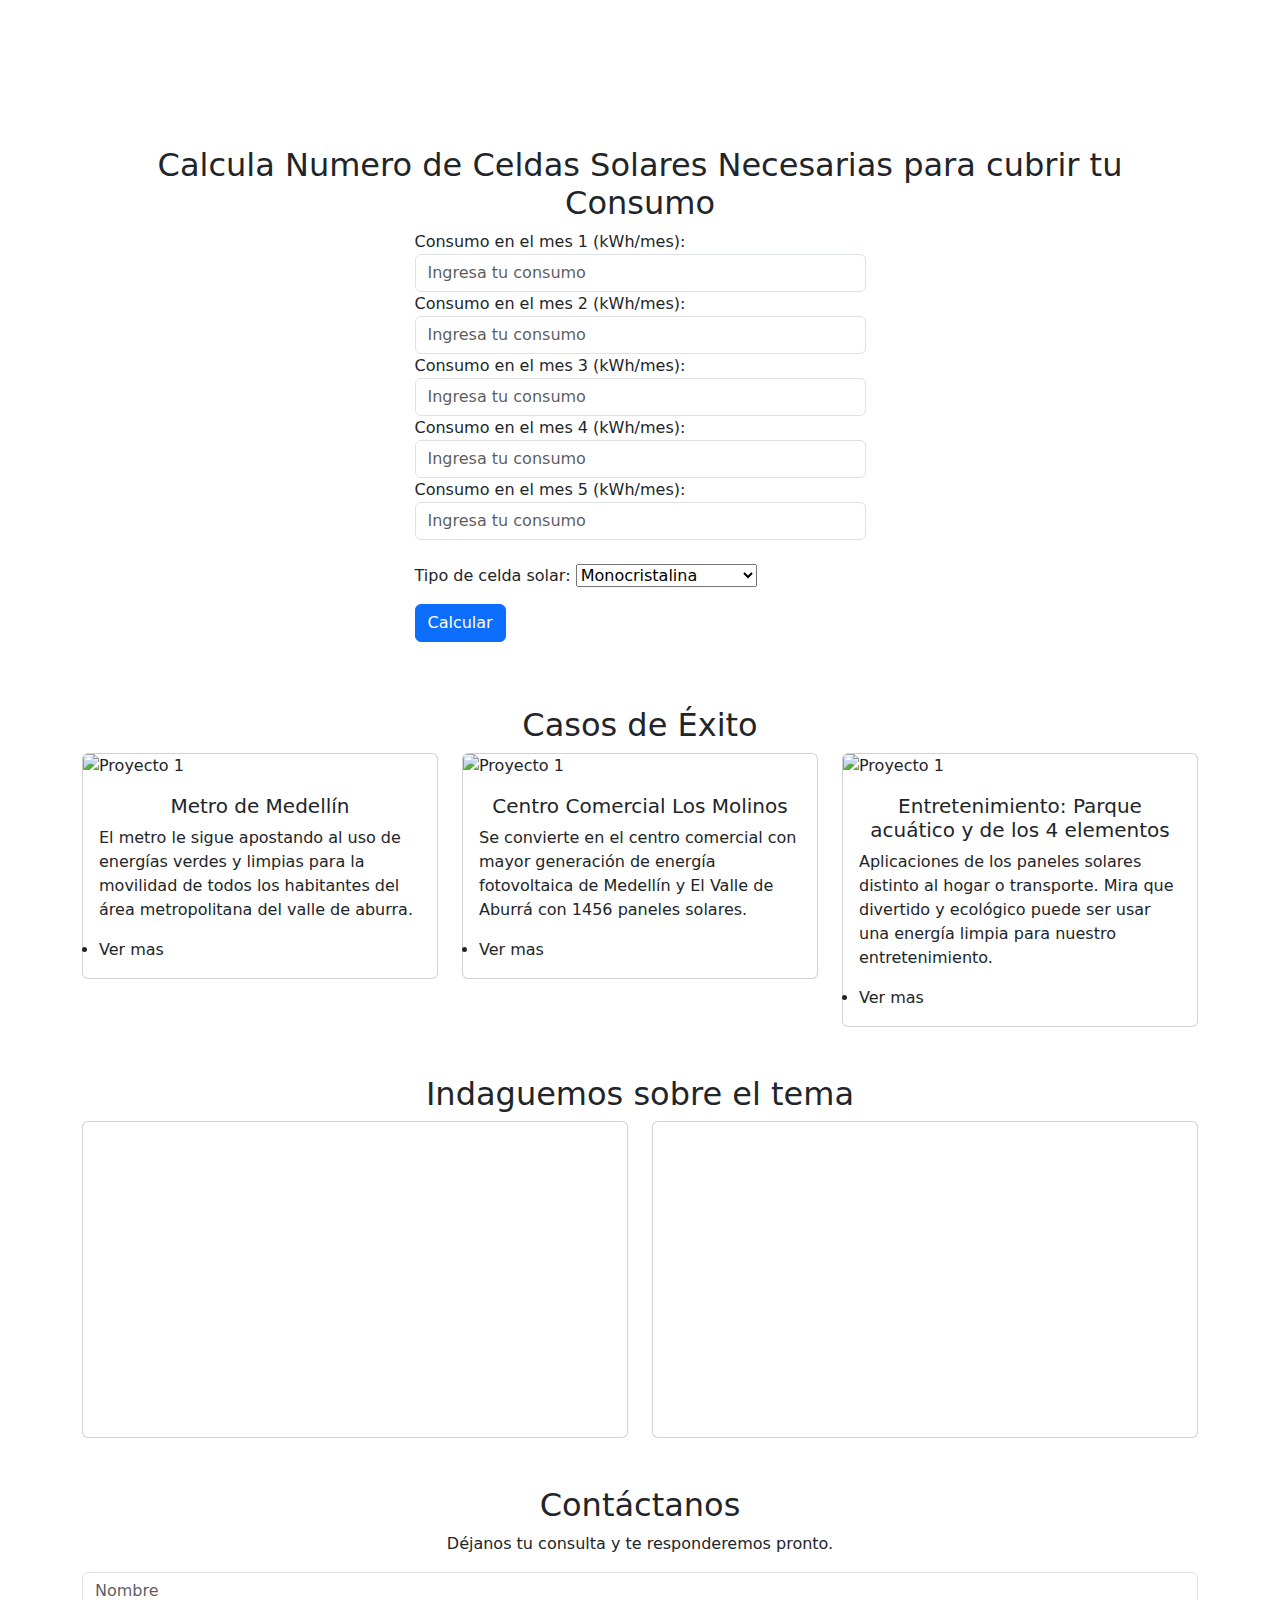
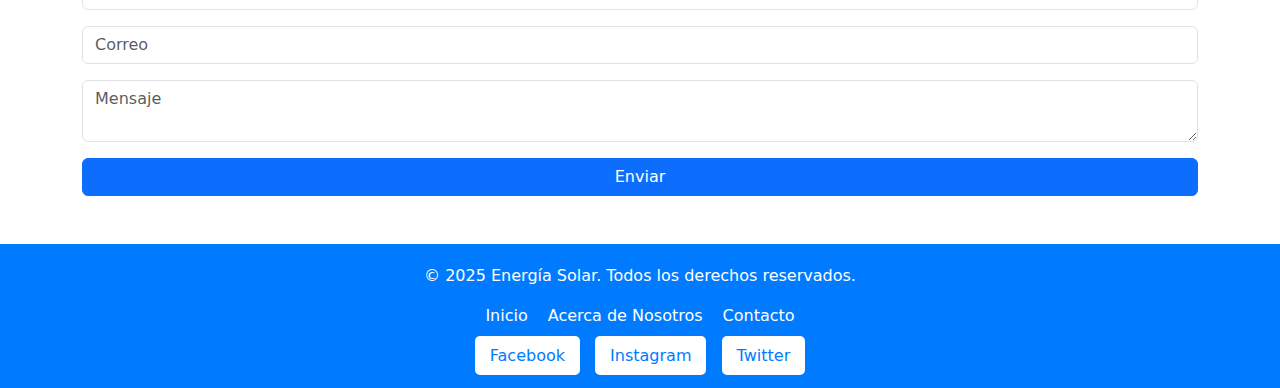
==== commit b9713109: "Add files via upload" ====
--- a/index.html
+++ b/index.html
@@ -7,7 +7,6 @@
     <link rel="stylesheet" href="https://cdn.jsdelivr.net/npm/bootstrap@5.3.0/dist/css/bootstrap.min.css">
     <link rel="stylesheet" href="../energy-solar/css/styles.css">
     <link rel="stylesheet" href="../energy-solar/css/mystyles.css">
-    <link rel="shortcut icon" href="./imagenes/energia_solar.png" type="image/x-icon">
     <script src="https://cdn.jsdelivr.net/npm/chart.js"></script>
     <!--lines necesarias para footer-->
     <script src="/docs/5.3/dist/js/bootstrap.bundle.min.js" integrity="sha384-YvpcrYf0tY3lHB60NNkmXc5s9fDVZLESaAA55NDzOxhy9GkcIdslK1eN7N6jIeHz" crossorigin="anonymous"></script>
@@ -76,46 +75,61 @@
     <!-- Sección: por que migrar a energia solar -->
 
     <section id="about" class="container my-5">
-        <h2 class="text-center">¿Porque Migrar a Energia Solar?</h2>
-        <p class="text-center"text-align: justify>Somos una empresa comprometida con la innovación en energía solar, ayudando a hogares y negocios a reducir costos y mejorar la sostenibilidad.
-            dfmkdklkddbgbmkkgkbgfmbgfmbkfmgkmkbgmklmfkbdmggmkjgfjgsdmksdlsdfkñdfmkldfkkvmkm dfkvmsdfkmkdbvfm
-            dfjksdfjhdfjhfjgfjdfjkhgjhdfjhdfjhjghjkhkjkhjhfdjkhjhkdfgjghjdf
-        </p>
+        <h2 class="text-center">¿Porque Migrar a Energia Solar?</h2></br>
+        <!-- <p class="text-center"text-align: justify>
+        </p> -->
+        <ul>
+            <li><strong>Energía renovable y abundante:</strong> La energía solar proviene del sol, una fuente inagotable. Colombia, gracias a su ubicación geográfica y condiciones climáticas, cuenta con una radiación solar ideal para aprovechar esta energía durante todo el año.</li></br>
+            <li><strong>Ahorro económico:</strong> La implementación de sistemas de energía solar permite reducir significativamente el costo de la factura de energía eléctrica, generando un ahorro a largo plazo para los usuarios.</li></br>
+            <li><strong>Amigable con el medio ambiente:</strong> La producción de energía solar no genera gases de efecto invernadero, contribuyendo a la reducción de la huella de carbono y a la protección del medio ambiente.</li></br>
+            <li><strong>Acceso a zonas remotas:</strong> La energía solar puede ser implementada en lugares apartados donde la red eléctrica no llega, brindando acceso a la electricidad a comunidades que antes no la tenían.</li></br>
+        </ul>
     </section>
 
     <!-- Sección: Calculadora -->
-<section id="calculator" class="container my-5">
+    <section id="calculator" class="container my-5">
+        <h2 class="text-center">Calcula un Ahorro Energético instalando 30% de tu consumo Mensual </h2>
+        <div class="row justify-content-center">
+            <div class="col-md-5">
+                <label for="energia">Consumo Actual (kWh/mes):</label>
+                <input type="number" id="energia" class="form-control" placeholder="Ingresa tu consumo">
+                <button class="btn btn-primary mt-3" onclick="calcularAhorro()">Calcular</button>
+                <p id="resultado" class="mt-3"></p>
+            </div>
+        </div>
+        <div class="row justify-content-center">
+            <div class="col-md-5">
+                <h2 class="text-center">Comparación del Consumo</h2>
+                <canvas id="energyChart"></canvas> <!-- Aquí irá el gráfico -->
+            </div>
+        </div>
+       <!-- aqui ingresaremos la otra calculadora  para conocer el numero de paneles solares  necesarios para cubrir tu consumo mensuaal -->
         <h2 class="text-center">Calcula Numero de Celdas Solares Necesarias para cubrir tu Consumo</h2>
         <div class="row justify-content-center">
             <div class="col-md-5">
-                     <!-- Entradas para el consumo de energía mensual -->
-    <input type="number" id="mes1" placeholder="Consumo mes 1 (kWh)">
-    <input type="number" id="mes2" placeholder="Consumo mes 2 (kWh)">
-    <input type="number" id="mes3" placeholder="Consumo mes 3 (kWh)">
-    <input type="number" id="mes4" placeholder="Consumo mes 4 (kWh)">
-    <input type="number" id="mes5" placeholder="Consumo mes 5 (kWh)">
-    
-    <select id="tipoCelda">
-        <option value="Monocristalina - 20%">Monocristalina - 20%</option>
-        <option value="Policristalina - 15%">Policristalina - 15%</option>
-        <option value="Arseniuro de  Galio - 30%">Arseniuro de Galio - 30%</option>
-        <option value="De película delgada - 10%">De película delgada - 10%</option>
-    </select>
-    
-    <button onclick="calcularCeldasSolares()">Calcular</button>
-
-    <div id="resultado1"></div>
-    <div id="resultado2"></div>
-    <div id="resultado3"></div>
-    <div id="resultado4"></div>
-    <div id="resultado5"></div>
-
-    <canvas id="energyChart" width="400" height="200"></canvas>
-    <canvas id="energyChart1" width="400" height="200"></canvas>
-            </div>
-        </div>
-</section>
-         
+                 <!--<h2>Calculadora de numero de Celdas Solares necesarias para cubrir tu consumo</h2>-->
+                 <label for="mes1">Consumo en el mes 1 (kWh/mes):</label>
+                 <input type="number" id="mes1" name="mes1"class="form-control" placeholder="Ingresa tu consumo">
+                 <label for="mes2">Consumo en el mes 2 (kWh/mes):</label>
+                 <input type="number" id="mes2" name="mes2"class="form-control" placeholder="Ingresa tu consumo">
+                 <label for="mes3">Consumo en el mes 3 (kWh/mes):</label>
+                 <input type="number" id="mes3" name="mes3"class="form-control" placeholder="Ingresa tu consumo">
+                 <label for="mes4">Consumo en el mes 4 (kWh/mes):</label>
+                 <input type="number" id="mes4" name="mes4"class="form-control" placeholder="Ingresa tu consumo">
+                 <label for="mes5">Consumo en el mes 5 (kWh/mes):</label>
+                 <input type="number" id="mes5" name="mes5"class="form-control" placeholder="Ingresa tu consumo"><br>
+                 <label for="tipoCelda">Tipo de celda solar:</label>
+                  <select id="tipoCelda" name="tipoCelda" class="form" >
+                     <option value="Monocristalina">Monocristalina</option>
+                     <option value="Policristalina">Policristalina</option>
+                     <option value="De película delgada">De película delgada</option>
+                  </select><br>
+                  <button class="btn btn-primary mt-3" type="button" onclick="calcularCeldasSolares()">Calcular</button>
+                  <p id="resultado1"class="mt-3"></p>
+            </div>
+        </div>
+        
+    </section>
         
     <!-- Sección: Casos de Éxito -->
 
